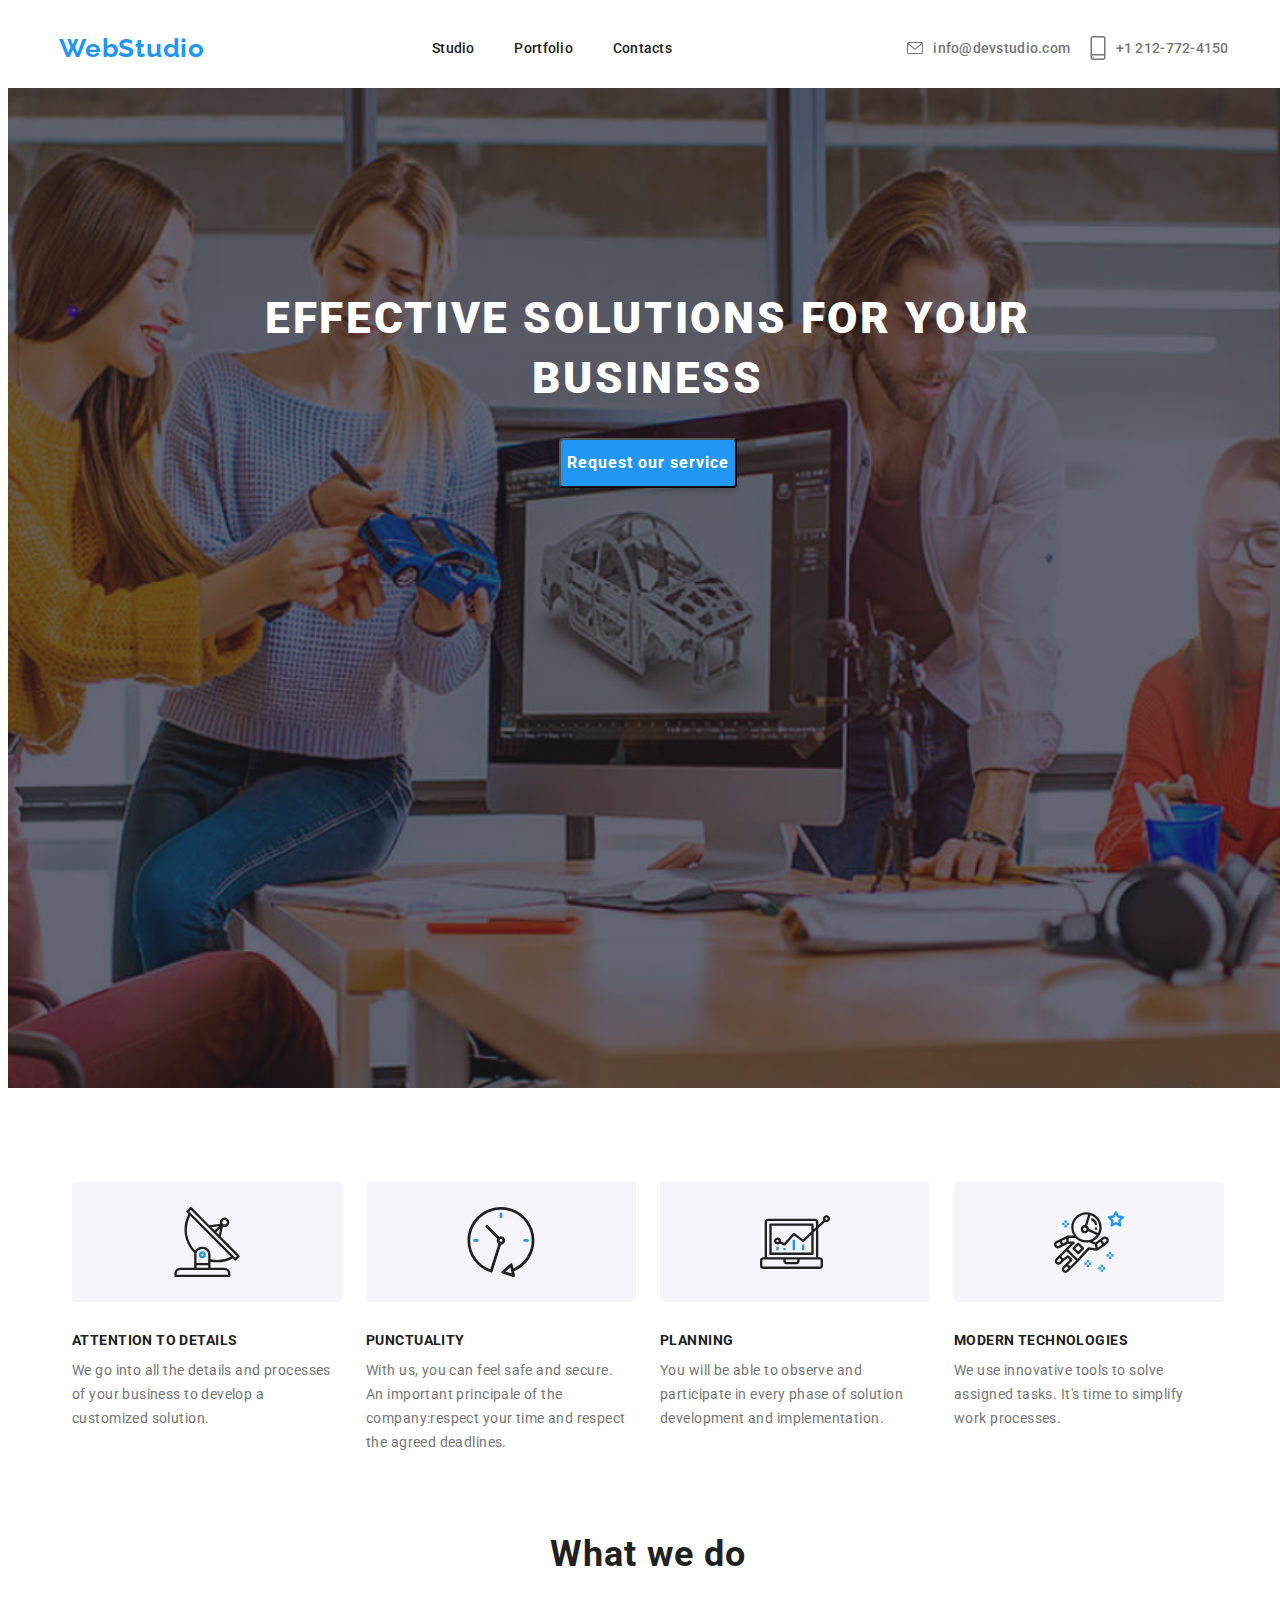
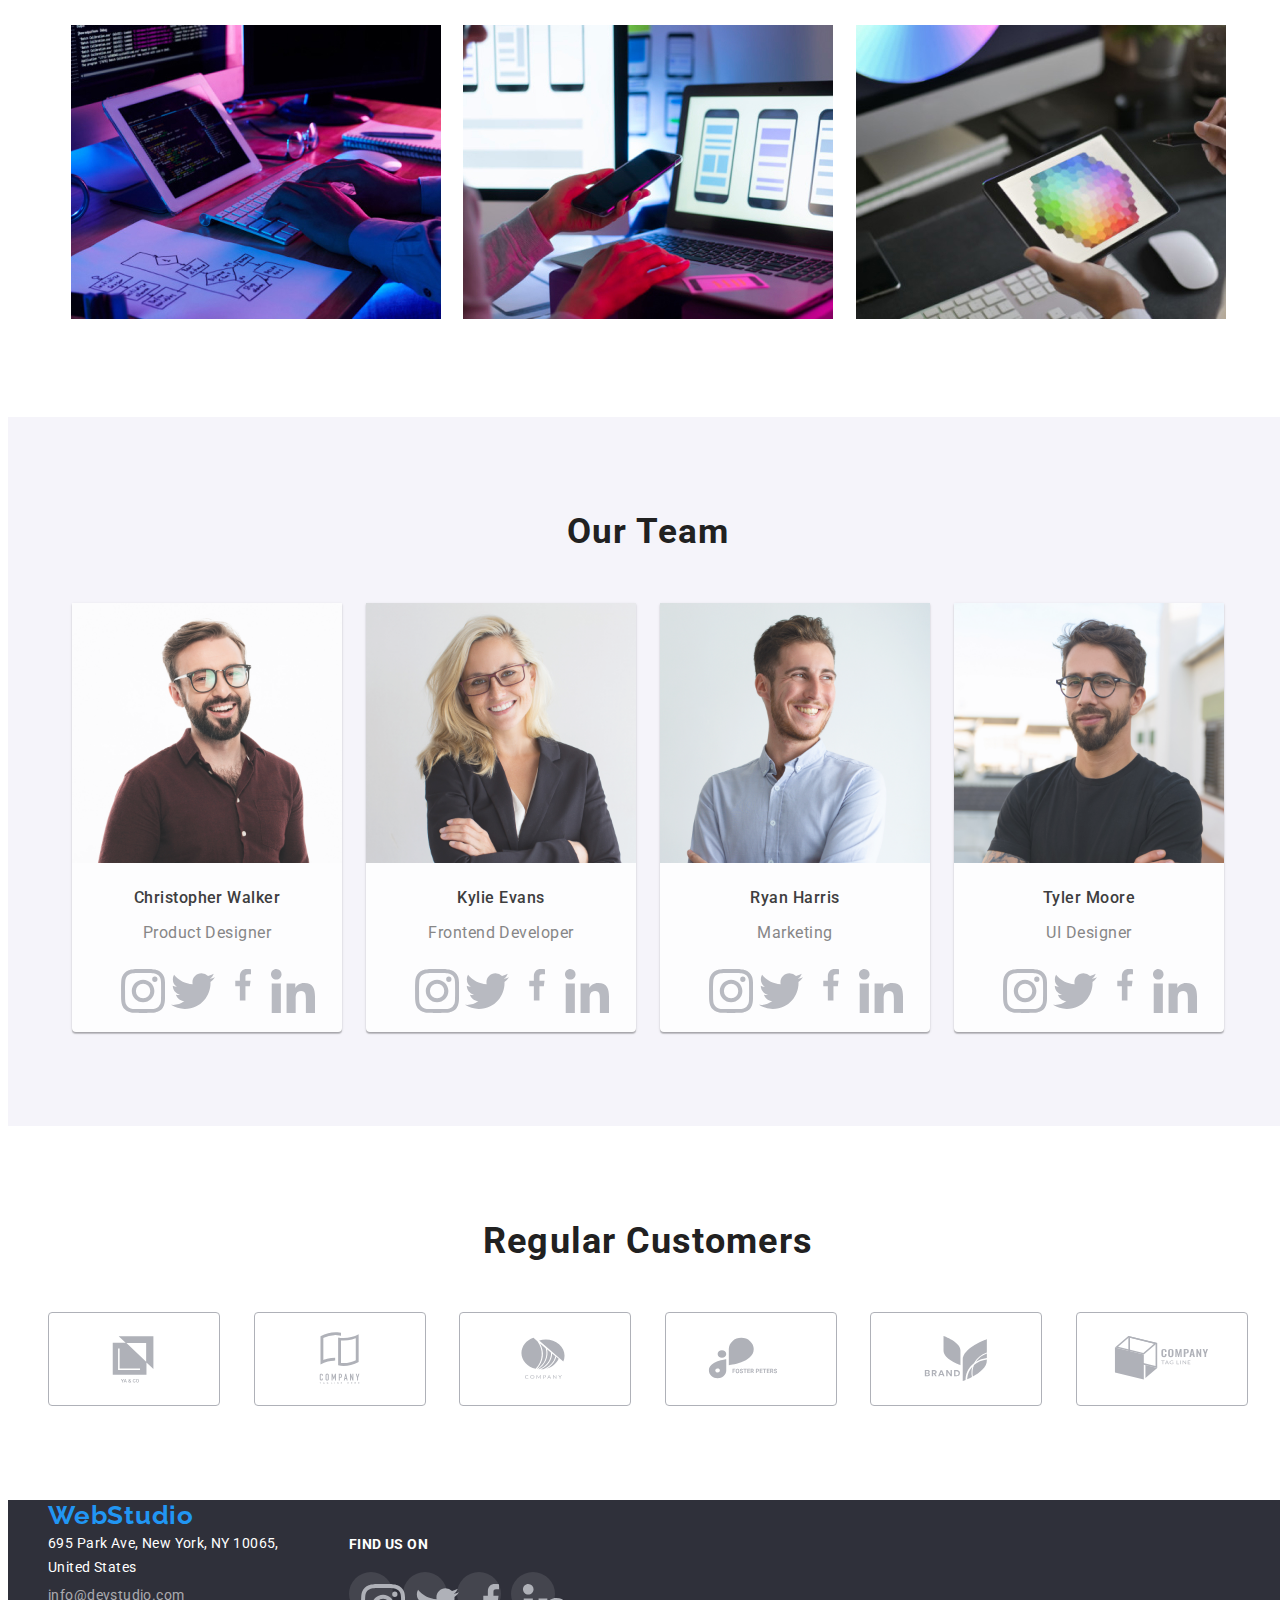
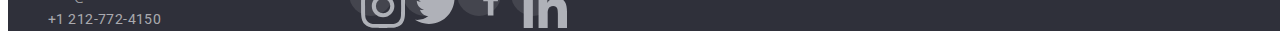
==== index.html @ 3897c5bf "initial commit" ====
<!DOCTYPE html>
<html lang="en">
  <head>
    <meta charset="UTF-8" />
    <meta http-equiv="X-UA-Compatible" content="IE=edge" />
    <meta name="viewport" content="width=device-width" />
    <title>goit-markup-hw-04-main-page</title>
    <!--podlinkowany normalizator-->
    <link
      rel="stylesheet"
      href="https://cdnjs.cloudflare.com/ajax/libs/modern-normalize/1.1.0/modern-normalize.min.css"
      integrity="sha512-wpPYUAdjBVSE4KJnH1VR1HeZfpl1ub8YT/NKx4PuQ5NmX2tKuGu6U/JRp5y+Y8XG2tV+wKQpNHVUX03MfMFn9Q=="
      crossorigin="anonymous"
      referrerpolicy="no-referrer"
    />
    <link rel="stylesheet" href="./css/style.css" />
    <link rel="preconnect" href="https://fonts.googleapis.com" />
    <link rel="preconnect" href="https://fonts.gstatic.com" crossorigin />
    <link
      href="https://fonts.googleapis.com/css2?family=Raleway:wght@700&family=Roboto:wght@400;500;700;900&display=swap"
      rel="stylesheet"
    />
  </head>
  <body>
    <header>
      <ul class="header-flex container">
        <li class="header-item-1">
          <a class="header-logo" href="./index.html"> WebStudio</a>
        </li>
        <li class="header-item-2">
          <ul class="header-nav-list">
            <li class="header-nav-studio">
              <a href="./index.html">Studio</a>
            </li>
            <li class="header-nav-portfolio">
              <a href="./portfolio.html">Portfolio</a>
            </li>
            <li class="header-nav-contacts"><a href="#">Contacts</a></li>
          </ul>
        </li>
        <li class="header-item-3">
          <ul class="header-contacts-list">
            <li class="header-contact-list-item">
              <svg class="header-contact-list-icon">
                <use href="./images/icons.svg#icon-envelope"></use>
              </svg>
              <a class="header-contact-link-mail" href="info@devstudio.com">
                info@devstudio.com
              </a>
            </li>
            <li class="header-contact-list-item">
              <svg class="header-contact-list-icon">
                <use href="./images/icons.svg#icon-smartphone"></use>
              </svg>
              <a class="header-contact-link-tel" href="tel:+12127724150"
                >+1 212-772-4150
              </a>
            </li>
          </ul>
        </li>
      </ul>
    </header>
    <main>
      <!-- Title -->
      <section class="title">
        <div class="title-content container">
          <h1>EFFECTIVE SOLUTIONS FOR YOUR BUSINESS</h1>
          <button class="button-title" type="BUTTON">
            Request our service
          </button>
        </div>
      </section>
      <div class="middle section container">
        <!-- group1 -->
        <section class="group-1 container">
          <ul class="group-1-list">
            <li class="group-1-list-item">
              <div class="group-1-icon-box">
                <svg class="group-1-icon">
                  <use href="./images/icons.svg#icon-antenna"></use>
                </svg>
              </div>
              <h4 class="group-1-header">ATTENTION TO DETAILS</h4>
              <p class="group-1-content">
                We go into all the details and processes of your business to
                develop a customized solution.
              </p>
            </li>
            <li class="group-1-list-item">
              <div class="group-1-icon-box">
                <svg class="group-1-icon">
                  <use href="./images/icons.svg#icon-clock"></use>
                </svg>
              </div>
              <h4 class="group-1-header">PUNCTUALITY</h4>
              <p class="group-1-content">
                With us, you can feel safe and secure. An important principale
                of the company:respect your time and respect the agreed
                deadlines.
              </p>
            </li>
            <li class="group-1-list-item">
              <div class="group-1-icon-box">
                <svg class="group-1-icon">
                  <use href="./images/icons.svg#icon-diagram"></use>
                </svg>
              </div>
              <h4 class="group-1-header">PLANNING</h4>
              <p class="group-1-content">
                You will be able to observe and participate in every phase of
                solution development and implementation.
              </p>
            </li>
            <li class="group-1-list-item">
              <div class="group-1-icon-box">
                <svg class="group-1-icon">
                  <use href="./images/icons.svg#icon-astronaut"></use>
                </svg>
              </div>
              <h4 class="group-1-header">MODERN TECHNOLOGIES</h4>
              <p class="group-1-content">
                We use innovative tools to solve assigned tasks. It's time to
                simplify work processes.
              </p>
            </li>
          </ul>
        </section>
        <!-- what-we-do -->
        <section class="what-we-do container">
          <h2 class="what-we-do-header">What we do</h2>
          <ul class="what-we-do-list">
            <li class="what-we-do-list-element">
              <img
                width="370"
                height="294"
                alt="person writing code"
                src="./images/box 1.jpg"
              />
            </li>
            <li class="what-we-do-list-element">
              <img
                width="370"
                height="294"
                alt="app layouts"
                src="./images/box 2.jpg"
              />
            </li>

            <li class="what-we-do-list-element">
              <img
                width="370"
                height="294"
                alt="color pallete"
                src="./images/box 3.jpg"
              />
            </li>
          </ul>
        </section>
      </div>
      <!-- our-team -->
      <section class="our-team">
        <div class="our-team-content section container">
          <h2 class="our-team-header">Our Team</h2>
          <ul class="our-team-list">
            <li class="team-cards">
              <img
                width="270"
                height="260"
                alt="photo of Christopher Walker"
                src="./images/person1.jpg"
              />
              <h4 class="team-names">Christopher Walker</h4>
              <p class="team-position">Product Designer</p>
              <ul class="team-social-media">
                <li class="team-social-media-item">
                  <svg class="team-icon">
                    <use href="./images/icons.svg#icon-instagram"></use>
                  </svg>
                </li>
                <li class="team-social-media-item">
                  <svg class="team-icon">
                    <use href="./images/icons.svg#icon-twitter"></use>
                  </svg>
                </li>
                <li class="team-social-media-item">
                  <svg class="team-icon">
                    <use href="./images/icons.svg#icon-facebook"></use>
                  </svg>
                </li>
                <li class="team-social-media-item">
                  <svg class="team-icon">
                    <use href="./images/icons.svg#icon-linkedin"></use>
                  </svg>
                </li>
              </ul>
            </li>
            <li class="team-cards">
              <img
                width="270"
                height="260"
                alt="photo of Kylie Evans"
                src="./images/person2.jpg"
              />
              <h4 class="team-names">Kylie Evans</h4>
              <p class="team-position">Frontend Developer</p>
              <ul class="team-social-media">
                <li class="team-social-media-item">
                  <svg class="team-icon">
                    <use href="./images/icons.svg#icon-instagram"></use>
                  </svg>
                </li>
                <li class="team-social-media-item">
                  <svg class="team-icon">
                    <use href="./images/icons.svg#icon-twitter"></use>
                  </svg>
                </li>
                <li class="team-social-media-item">
                  <svg class="team-icon">
                    <use href="./images/icons.svg#icon-facebook"></use>
                  </svg>
                </li>
                <li class="team-social-media-item">
                  <svg class="team-icon">
                    <use href="./images/icons.svg#icon-linkedin"></use>
                  </svg>
                </li>
              </ul>
            </li>
            <li class="team-cards">
              <img
                width="270"
                height="260"
                alt="photo of Ryan Harris"
                src="./images/person3.jpg"
              />
              <h4 class="team-names">Ryan Harris</h4>
              <p class="team-position">Marketing</p>
              <ul class="team-social-media">
                <li class="team-social-media-item">
                  <svg class="team-icon">
                    <use href="./images/icons.svg#icon-instagram"></use>
                  </svg>
                </li>
                <li class="team-social-media-item">
                  <svg class="team-icon">
                    <use href="./images/icons.svg#icon-twitter"></use>
                  </svg>
                </li>
                <li class="team-social-media-item">
                  <svg class="team-icon">
                    <use href="./images/icons.svg#icon-facebook"></use>
                  </svg>
                </li>
                <li class="team-social-media-item">
                  <svg class="team-icon">
                    <use href="./images/icons.svg#icon-linkedin"></use>
                  </svg>
                </li>
              </ul>
            </li>
            <li class="team-cards">
              <img
                width="270"
                height="260"
                alt="photo of Tyler Moore"
                src="./images/person4.jpg"
              />
              <h4 class="team-names">Tyler Moore</h4>
              <p class="team-position">UI Designer</p>
              <ul class="team-social-media">
                <li class="team-social-media-item">
                  <svg class="team-icon">
                    <use href="./images/icons.svg#icon-instagram"></use>
                  </svg>
                </li>
                <li class="team-social-media-item">
                  <svg class="team-icon">
                    <use href="./images/icons.svg#icon-twitter"></use>
                  </svg>
                </li>
                <li class="team-social-media-item">
                  <svg class="team-icon">
                    <use href="./images/icons.svg#icon-facebook"></use>
                  </svg>
                </li>
                <li class="team-social-media-item">
                  <svg class="team-icon">
                    <use href="./images/icons.svg#icon-linkedin"></use>
                  </svg>
                </li>
              </ul>
            </li>
          </ul>
        </div>
      </section>
      <section class="regular-customers">
        <div class="regular-customers-content section container">
          <h2 class="regular-customers-header">Regular Customers</h2>
          <ul class="regular-customers-list">
            <li class="regular-customers-item">
              <svg class="regular-customers-icon">
                <use href="images/icons.svg#icon-Logo1"></use>
              </svg>
            </li>
            <li class="regular-customers-item">
              <svg class="regular-customers-icon">
                <use href="images/icons.svg#icon-Logo2"></use>
              </svg>
            </li>
            <li class="regular-customers-item">
              <svg class="regular-customers-icon">
                <use href="images/icons.svg#icon-Logo3"></use>
              </svg>
            </li>
            <li class="regular-customers-item">
              <svg class="regular-customers-icon">
                <use href="images/icons.svg#icon-Logo4"></use>
              </svg>
            </li>
            <li class="regular-customers-item">
              <svg class="regular-customers-icon">
                <use href="images/icons.svg#icon-Logo5"></use>
              </svg>
            </li>
            <li class="regular-customers-item">
              <svg class="regular-customers-icon">
                <use href="images/icons.svg#icon-Logo6"></use>
              </svg>
            </li>
          </ul>
        </div>
      </section>
    </main>
    <footer>
      <div class="footer-container">
        <div class="footer-1">
          <a class="footer-logo" href="#">WebStudio</a>
          <p class="footer-address">
            695 Park Ave, New York, NY 10065,<br />
            United States
          </p>
          <ul class="footer-contacts-list">
            <li>info@devstudio.com</li>
            <li>+1 212-772-4150</li>
          </ul>
        </div>
        <div class="footer-2">
          <p class="find-us-on">FIND US ON</p>
          <ul class="footer-social-media">
            <li class="footer-2-item">
              <svg class="footer-icon">
                <use href="./images/icons.svg#icon-instagram"></use>
              </svg>
            </li>
            <li class="footer-2-item">
              <svg class="footer-icon">
                <use href="./images/icons.svg#icon-twitter"></use>
              </svg>
            </li>
            <li class="footer-2-item">
              <svg class="footer-icon">
                <use href="./images/icons.svg#icon-facebook"></use>
              </svg>
            </li>
            <li class="footer-2-item">
              <svg class="footer-icon">
                <use href="./images/icons.svg#icon-linkedin"></use>
              </svg>
            </li>
          </ul>
        </div>
      </div>
    </footer>
  </body>
</html>
---- css/style.css ----
/*Variables library*/
:root {
  /*colors*/
  --main-backroung-color: #ffffff;
  --sec-background-color-dark: #2f303a;
  --third-backround-color-gray: #f5f4fa;
  --main-text-color: #212121;
  --sec-text-color-gray: #757575;
  --text-color-white: #ffffff;
  --additional-color: #2196f3;
  /*links and buttons*/
  --cursor: pointer;
}

body {
  width: 100%;
  font-family: "Roboto", sans-serif;
  color: var(--main-text-color);
  background: var(--main-backroung-color);
}
.container {
  width: 1200px;
  margin: auto;
}
.section {
  padding: 94px 0px 94px 0px;
}
a {
  color: var(--main-text-color);
}
a:link {
  text-decoration: none;
}
a:hover {
  color: var(--additional-color);
  text-decoration: none;
  cursor: var(--cursor);
}
button:hover {
  box-shadow: 0px 4px 4px rgba(0, 0, 0, 0.15);
  border-radius: 4px;
  cursor: var(--cursor);
}
/*Header*/
.header {
  width: 100%;
  border: 1px solid #ececec;
}
.header-flex {
  height: 80px;
  margin: auto;
  display: flex;
  list-style: none;
  justify-content: space-between;
  align-items: center;
  padding: 0;
}
.header-item-1 {
  width: 14%;
}
.header-logo {
  display: block;
  text-align: center;
  font-family: "Raleway";
  font-style: normal;
  font-weight: 700;
  font-size: 26px;
  line-height: 31px;

  letter-spacing: 0.03em;

  color: var(--additional-color);
}
.header-item-2 {
  width: 20%;
}
.header-nav-list {
  display: flex;
  justify-content: space-between;
  padding: 0;
  list-style-type: none;
}
.header-nav-studio {
  text-decoration: none;

  font-family: "Roboto";
  font-style: normal;
  font-weight: 500;
  font-size: 14px;
  line-height: 16px;
  letter-spacing: 0.02em;
  color: var(--main-text-color);
}
.header-nav-portfolio {
  font-family: "Roboto";
  font-style: normal;
  font-weight: 500;
  font-size: 14px;
  line-height: 16px;
  letter-spacing: 0.02em;

  color: var(--main-text-color);
}

.header-nav-contacts {
  font-family: "Roboto";
  font-style: normal;
  font-weight: 500;
  font-size: 14px;
  line-height: 16px;
  letter-spacing: 0.02em;

  color: var(--main-text-color);
}
.header-item-3 {
  width: 30%;
}
.header-contacts-list {
  display: flex;
  list-style-type: none;
  justify-content: space-evenly;
  padding: 0;
  height: auto;
}
.header-contact-list-item {
  display: flex;
  justify-content: space-between;
  align-items: center;
  width: fit-content;
}
.header-contact-list-item:hover {
  stroke: var(--additional-color);
  cursor: var(--cursor);
}
.header-contact-list-icon {
  width: 16px;
  height: 24px;
  margin-right: 10px;
}
.header-contact-link-mail {
  font-family: "Roboto";
  font-style: normal;
  font-weight: 500;
  font-size: 14px;
  line-height: 16px;
  letter-spacing: 0.02em;

  color: var(--sec-text-color-gray);
}
.header-contact-link-tel {
  font-family: "Roboto";
  font-style: normal;
  font-weight: 500;
  font-size: 14px;
  line-height: 16px;
  letter-spacing: 0.02em;

  color: var(--sec-text-color-gray);
}
/* Main-index*/

/*Title section*/
.title {
  width: 100%;
  height: 600px;
  padding: 200px 0px 200px 0px;
  background: var(--sec-background-color-dark);
  background-image: linear-gradient(#2f303a66, #2f303a66),
    url(../images/title-img.jpg);
  background-repeat: no-repeat;
  background-size: cover;
  background-position: 50% 50%;
}

h1 {
  width: 66%;
  margin: auto;
  font-family: "Roboto";
  font-style: normal;
  font-weight: 900;
  font-size: 44px;
  line-height: 60px;

  text-align: center;
  letter-spacing: 0.06em;

  color: var(--text-color-white);
}
.button-title {
  display: block;
  margin: auto;
  margin-top: 30px;
  height: 50px;
  font-family: "Roboto";
  font-style: normal;
  font-weight: 700;
  font-size: 16px;
  line-height: 30px;
  letter-spacing: 0.06em;

  color: var(--text-color-white);

  background: var(--additional-color);
  box-shadow: 0px 4px 4px rgba(0, 0, 0, 0.15);
  border-radius: 4px;
  cursor: var(--cursor);
}
.button-title:hover {
  background: #188ce8;
  color: var(--text-color-white);
}
/*group-1*/
.group-1-list {
  display: flex;
  justify-content: space-evenly;
  list-style-type: none;
  padding: 0;
  margin: 0;
}
.group-1-list-item {
  width: 270px;
  height: 251px;
}
.group-1-icon-box {
  display: flex;
  justify-content: center;
  align-items: center;
  width: 270px;
  height: 120px;
  background: var(--third-backround-color-gray);
  border-radius: 4px;
}
.group-1-icon {
  width: 70px;
  height: 70px;
}
.group-1-header {
  font-family: "Roboto";
  font-style: normal;
  font-weight: 700;
  font-size: 14px;
  line-height: 16px;
  letter-spacing: 0.03em;
  margin: 30px 0px 0px 0px;

  color: var(--main-text-color);
}
.group-1-content {
  height: 97px;
  margin: 10px 10px 0px 0px;

  font-family: "Roboto";
  font-style: normal;
  font-weight: 400;
  font-size: 14px;
  line-height: 24px;
  letter-spacing: 0.03em;
  color: var(--sec-text-color-gray);
}

/*what-we-do*/
.what-we-do {
  padding-top: 100px;
}
.what-we-do-header {
  width: 20%;
  margin: auto;
  font-family: "Roboto";
  font-style: normal;
  font-weight: 700;
  font-size: 36px;
  line-height: 42px;
  text-align: center;
  letter-spacing: 0.03em;

  color: var(--main-text-color);
}
.what-we-do-list {
  display: flex;
  justify-content: space-evenly;
  padding: 0;
  margin: 50px 0px 0px 0px;
  list-style: none;
}
/*our-team*/
.our-team {
  width: 100%;
  height: auto;
  background: var(--third-backround-color-gray);
}
.our-team-header {
  display: block;
  margin: auto;
  width: 15%;

  font-family: "Roboto";
  font-style: normal;
  font-weight: 700;
  font-size: 35px;
  line-height: 42px;
  text-align: center;
  letter-spacing: 0.03em;

  color: var(--main-text-color);
}
.our-team-list {
  margin: auto;
  padding: 0;
  padding-top: 50px;
  text-align: center;
  display: flex;
  justify-content: space-evenly;
  list-style-type: none;
}
.team-cards {
  width: 270px;
  height: auto;

  opacity: 0.86;
  background: var(--main-backroung-color);

  box-shadow: 0px 1px 3px rgba(0, 0, 0, 0.12), 0px 1px 1px rgba(0, 0, 0, 0.14),
    0px 2px 1px rgba(0, 0, 0, 0.2);
  border-radius: 0px 0px 4px 4px;
}
.team-names {
  font-family: "Roboto";
  font-style: normal;
  font-weight: 500;
  font-size: 16px;
  line-height: 19px;

  text-align: center;
  letter-spacing: 0.03em;
}
.team-position {
  font-family: "Roboto";
  font-style: normal;
  font-weight: 400;
  font-size: 16px;
  line-height: 19px;
  color: var(--sec-text-color-gray);
  text-align: center;
  letter-spacing: 0.03em;
}
.team-social-media {
  display: flex;
  justify-content: space-evenly;
  align-items: center;
  width: 206px;
  height: 44px;
  margin: 16px 32px 30px 32px;
  padding: 0;
  list-style: none;
}
.team-social-media-item {
  width: 44px;
  height: 44px;
}
.team-social-media-item:hover {
  background-color: var(--additional-color);
  border-radius: 50%;
}
.team-icon {
  width: 44px;
  height: 44px;
  padding: 11px;
}
.team-icon:hover {
  --color1: var(--text-color-white);
  stroke: var(--text-color-white);
  cursor: var(--cursor);
}
/*Regular Customers*/
.regular-customers-header {
  display: block;
  margin: 0;
  font-family: "Roboto";
  font-style: normal;
  font-weight: 700;
  font-size: 36px;
  line-height: 42px;
  text-align: center;
  letter-spacing: 0.03em;
}
.regular-customers-list {
  display: flex;
  justify-content: space-between;
  margin: 0;
  padding: 0;
  padding-top: 50px;

  list-style: none;
}
.regular-customers-item {
  display: flex;
  justify-content: center;
  align-items: center;
  width: 170px;
  height: 92px;

  border: 1px solid #afb1b8;
  border-radius: 4px;
}
.regular-customers-item:hover {
  border: 1px solid var(--additional-color);
  border-radius: 4px;

  --color1: var(--additional-color);
  --color2: var(--additional-color);
  cursor: var(--cursor);
}
.regular-customers-icon {
  width: 106px;
  height: 60px;
}
/*Main-portfolio*/
.portfolio {
  height: fit-content;
  padding-top: 123px;
  padding-bottom: 65px;
}
.filters {
  margin: auto;
  width: 60%;
}
.filter-button {
  width: 128px;
  height: 38px;
  font-family: "Roboto";
  font-style: normal;
  font-weight: 500;
  font-size: 16px;
  line-height: 26px;

  text-align: center;
  letter-spacing: 0.03em;

  color: var(--main-text-color);

  background: var(--main-backroung-color);
  border-radius: 4px;
  cursor: pointer;
}
.filter-button:hover {
  background: var(--additional-color);
  box-shadow: 0px 3px 1px rgba(0, 0, 0, 0.1), 0px 1px 2px rgba(0, 0, 0, 0.08),
    0px 2px 2px rgba(0, 0, 0, 0.12);
  border-radius: 4px;

  font-family: "Roboto";
  font-style: normal;
  font-weight: 500;
  font-size: 16px;
  line-height: 26px;
  color: var(--text-color-white);
  text-align: center;
  letter-spacing: 0.03em;
}
.projects {
  padding-top: 34px;
  display: flex;
  flex-wrap: wrap;
  gap: 20px;
}

.project-box {
  flex-basis: calc(100%-2 * 20px) / 3;
  background: var(--main-backroung-color);
  border: 1px solid #eeeeee;
}
.project-box:hover {
  box-shadow: 0px 1px 1px rgba(0, 0, 0, 0.12), 0px 4px 4px rgba(0, 0, 0, 0.06),
    1px 4px 6px rgba(0, 0, 0, 0.16);
}
.row-title {
  margin-top: 20px;
  margin-bottom: 0px;
}
h4 {
  margin-bottom: 4px;
  font-family: "Roboto";
  font-style: normal;
  font-weight: 700;
  font-size: 18px;
  line-height: 36px;
  letter-spacing: 0.06em;
  text-align: left;
  color: var(--main-text-color);
}
.row-description {
  font-family: "Roboto";
  font-style: normal;
  font-weight: 400;
  font-size: 16px;
  line-height: 30px;
  text-align: left;
  letter-spacing: 0.03em;
  margin-top: 4px;

  color: var(--sec-text-color-gray);
}

/*Footer*/
footer {
  width: 100%;
  background: var(--sec-background-color-dark);
}
.footer-container {
  display: flex;
  justify-content: flex-start;
  align-items: center;
  width: 1200px;
  margin: auto;
}
.footer-logo {
  display: block;
  font-family: "Raleway";
  font-style: normal;
  font-weight: 700;
  font-size: 26px;
  line-height: 31px;

  letter-spacing: 0.03em;

  color: var(--additional-color);
}
.footer-address {
  margin: 0;
  font-family: "Roboto";
  font-style: normal;
  font-weight: 400;
  font-size: 14px;
  line-height: 24px;

  letter-spacing: 0.03em;

  color: var(--text-color-white);
}
.footer-contacts-list {
  padding: 0;
  margin: 0;
  margin-top: 4px;
  list-style-type: none;
  font-family: "Roboto";
  font-style: normal;
  font-weight: 400;
  font-size: 14px;
  line-height: 24px;

  letter-spacing: 0.03em;

  color: rgba(255, 255, 255, 0.6);
}
.footer-2 {
  width: 206px;
  height: auto;
  margin: 20px 0px 0px 70px;
}
.find-us-on {
  width: fit-content;
  height: 16px;
  margin: 0;
  font-family: "Roboto";
  font-style: normal;
  font-weight: 700;
  font-size: 14px;
  line-height: 16px;
  letter-spacing: 0.03em;

  color: var(--text-color-white);
}
.footer-social-media {
  display: flex;
  justify-content: space-between;
  align-items: center;
  width: 206px;
  padding: 0;
  margin: 20px 0px 0px 0px;

  list-style: none;
}
.footer-2-item {
  width: 44px;
  height: 44px;

  background-color: #ffffff1a;
  border-radius: 50%;
}
.footer-2-item:hover {
  background-color: var(--additional-color);
  --color1: var(--text-color-white);
  cursor: var(--cursor);
}
.footer-icon {
  width: 44px;
  height: 44px;
  padding: 12px;
}
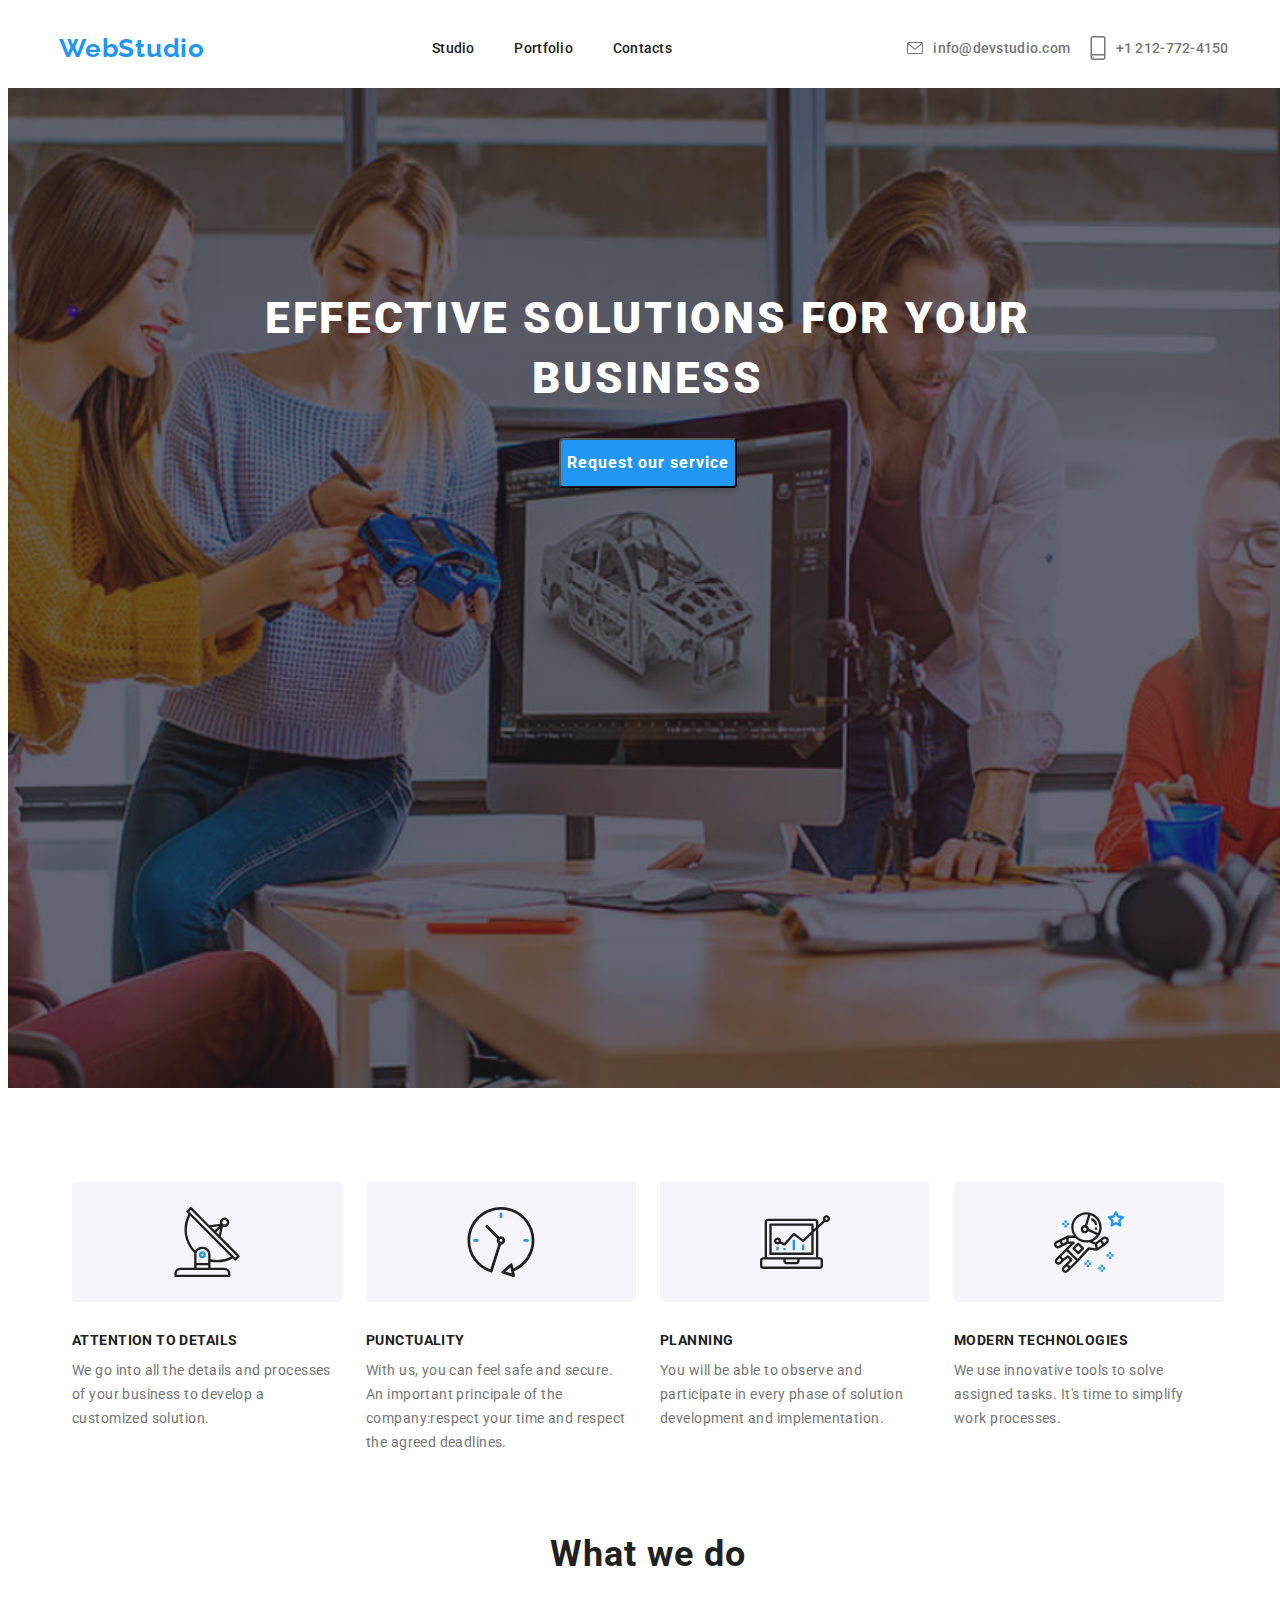
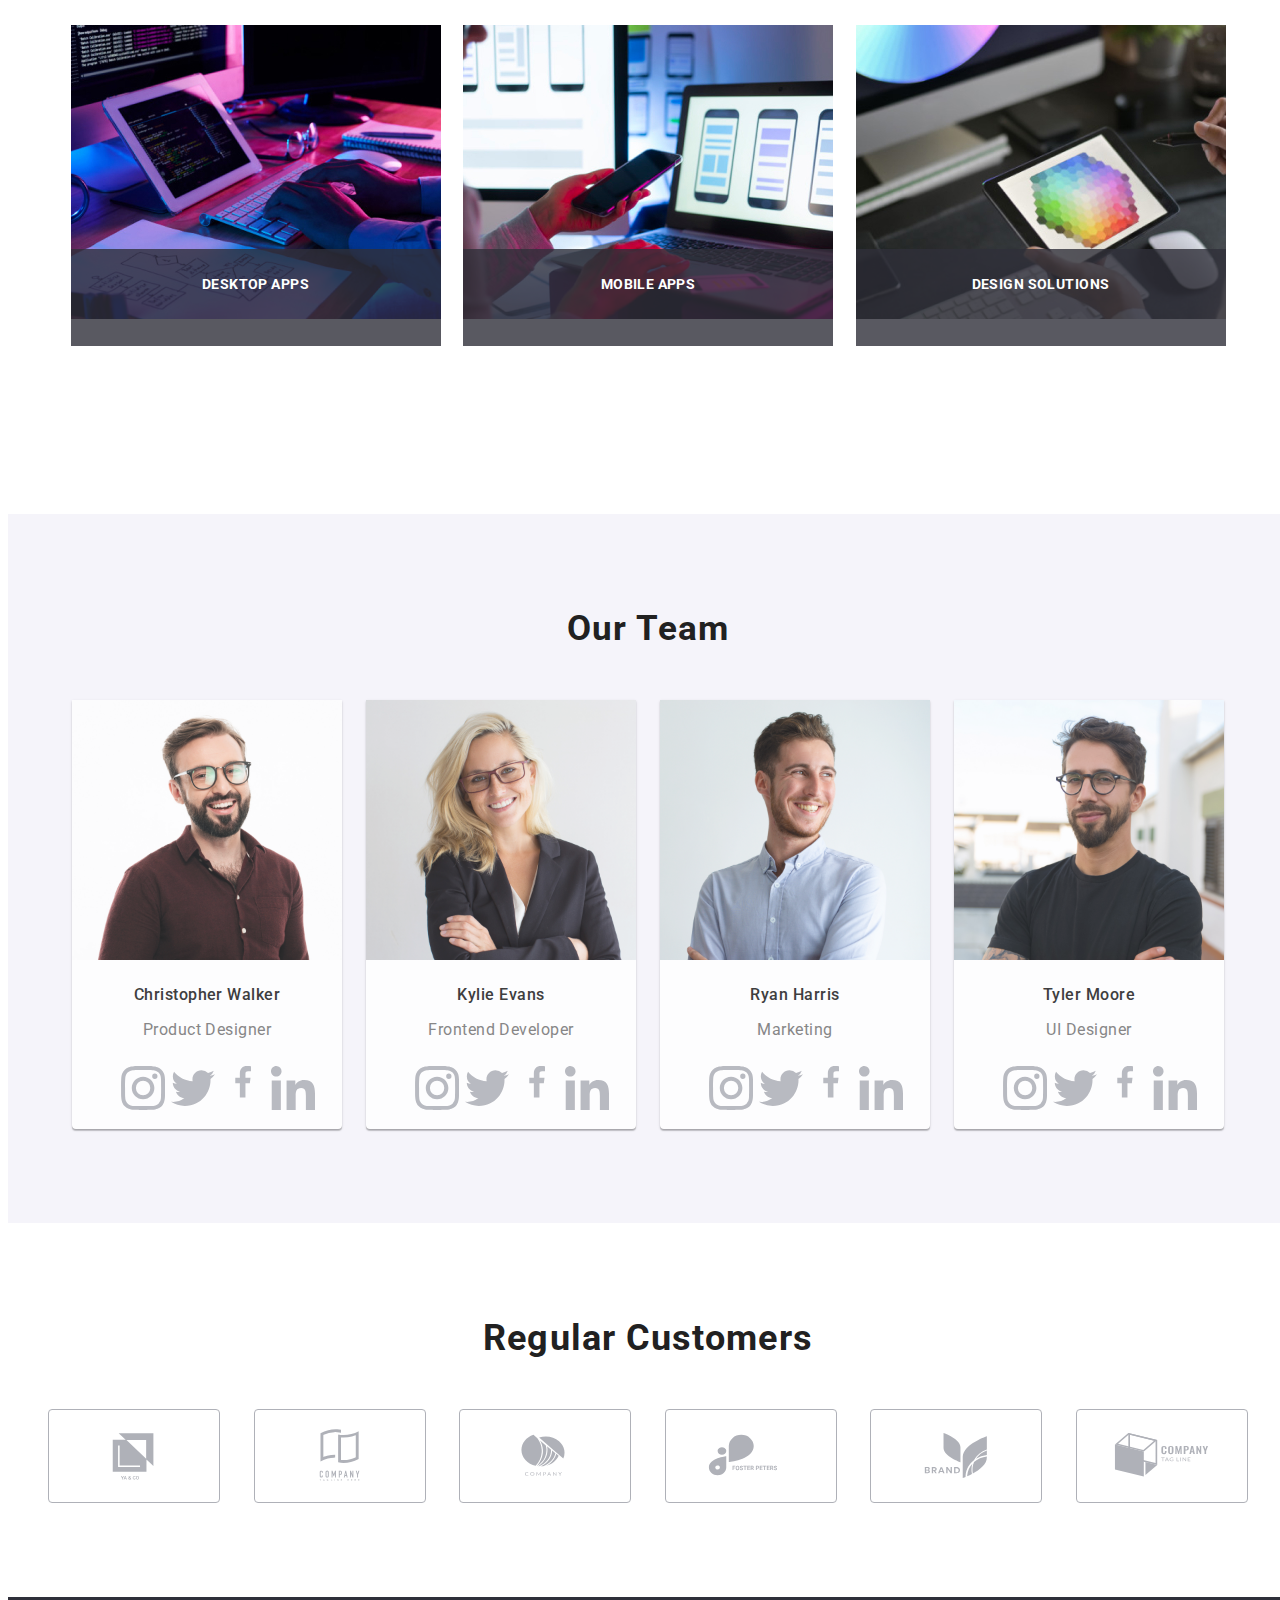
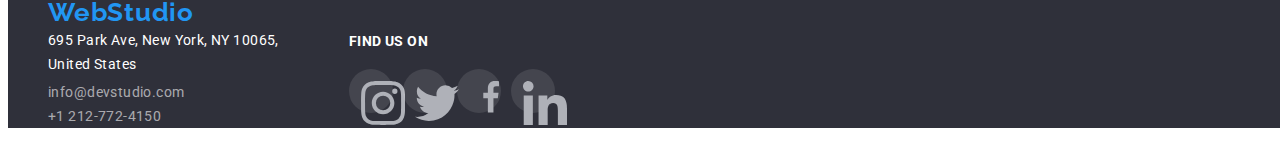
==== commit 52066be3: "main page-what we do-labels added" ====
--- a/index.html
+++ b/index.html
@@ -29,13 +29,13 @@
         </li>
         <li class="header-item-2">
           <ul class="header-nav-list">
-            <li class="header-nav-studio">
+            <li class="header-nav-item">
               <a href="./index.html">Studio</a>
             </li>
-            <li class="header-nav-portfolio">
+            <li class="header-nav-item">
               <a href="./portfolio.html">Portfolio</a>
             </li>
-            <li class="header-nav-contacts"><a href="#">Contacts</a></li>
+            <li class="header-nav-item"><a href="#">Contacts</a></li>
           </ul>
         </li>
         <li class="header-item-3">
@@ -65,9 +65,20 @@
       <section class="title">
         <div class="title-content container">
           <h1>EFFECTIVE SOLUTIONS FOR YOUR BUSINESS</h1>
-          <button class="button-title" type="BUTTON">
+          <!--MODAL js-->
+          <button class="button-title" type="BUTTON" data-modal-open>
             Request our service
           </button>
+          <div class="modal is-hidden" data-modal>
+            <div class="modal-content">
+              <button class="modal-close" data-modal-close>
+                <svg class="modal-close-icon">
+                  <use href="./images/icons.svg#icon-close-x"></use>
+                </svg>
+              </button>
+            </div>
+          </div>
+          <script src="./js/modal.js"></script>
         </div>
       </section>
       <div class="middle section container">
@@ -136,6 +147,7 @@
                 alt="person writing code"
                 src="./images/box 1.jpg"
               />
+              <p class="label">DESKTOP APPS</p>
             </li>
             <li class="what-we-do-list-element">
               <img
@@ -144,6 +156,7 @@
                 alt="app layouts"
                 src="./images/box 2.jpg"
               />
+              <p class="label">MOBILE APPS</p>
             </li>
 
             <li class="what-we-do-list-element">
@@ -153,6 +166,7 @@
                 alt="color pallete"
                 src="./images/box 3.jpg"
               />
+              <p class="label">DESIGN SOLUTIONS</p>
             </li>
           </ul>
         </section>
--- a/css/style.css
+++ b/css/style.css
@@ -27,6 +27,9 @@
 }
 a {
   color: var(--main-text-color);
+  transition-property: color;
+  transition-duration: 250ms;
+  transition-timing-function: cubic-bezier(0.4, 0, 0.2, 1);
 }
 a:link {
   text-decoration: none;
@@ -80,7 +83,7 @@
   padding: 0;
   list-style-type: none;
 }
-.header-nav-studio {
+.header-nav-item {
   text-decoration: none;
 
   font-family: "Roboto";
@@ -91,27 +94,7 @@
   letter-spacing: 0.02em;
   color: var(--main-text-color);
 }
-.header-nav-portfolio {
-  font-family: "Roboto";
-  font-style: normal;
-  font-weight: 500;
-  font-size: 14px;
-  line-height: 16px;
-  letter-spacing: 0.02em;
-
-  color: var(--main-text-color);
-}
-
-.header-nav-contacts {
-  font-family: "Roboto";
-  font-style: normal;
-  font-weight: 500;
-  font-size: 14px;
-  line-height: 16px;
-  letter-spacing: 0.02em;
-
-  color: var(--main-text-color);
-}
+
 .header-item-3 {
   width: 30%;
 }
@@ -127,9 +110,12 @@
   justify-content: space-between;
   align-items: center;
   width: fit-content;
+  transition-property: --color4;
+  transition-duration: 250ms;
+  transition-timing-function: cubic-bezier(0.4, 0, 0.2, 1);
 }
 .header-contact-list-item:hover {
-  stroke: var(--additional-color);
+  --color4: var(--additional-color);
   cursor: var(--cursor);
 }
 .header-contact-list-icon {
@@ -204,10 +190,69 @@
   box-shadow: 0px 4px 4px rgba(0, 0, 0, 0.15);
   border-radius: 4px;
   cursor: var(--cursor);
+
+  transition-property: background-color, color;
+  transition-duration: 250ms;
+  transition-timing-function: cubic-bezier(0.4, 0, 0.2, 1);
 }
 .button-title:hover {
   background: #188ce8;
   color: var(--text-color-white);
+}
+.modal {
+  position: fixed;
+  width: 100%;
+  height: 100%;
+  left: 0px;
+  top: 0px;
+  z-index: 1;
+  display: flex;
+  justify-content: center;
+  align-items: center;
+  background: #00000033;
+
+  transition-property: all;
+  transition-duration: 250ms;
+  transition-timing-function: cubic-bezier(0.4, 0, 0.2, 1);
+}
+.is-hidden {
+  pointer-events: none;
+  visibility: hidden;
+  opacity: 1;
+}
+.modal-content {
+  position: relative;
+  width: 528px;
+  height: 581px;
+  background-color: var(--main-backroung-color);
+  box-shadow: 0px 1px 3px rgba(0, 0, 0, 0.12), 0px 1px 1px rgba(0, 0, 0, 0.14),
+    0px 2px 1px rgba(0, 0, 0, 0.2);
+  border-radius: 4px;
+}
+.modal-close {
+  position: absolute;
+  top: 3px;
+  right: 3px;
+  width: 30px;
+  height: 30px;
+  padding: 0;
+  display: flex;
+  align-items: center;
+  justify-content: center;
+
+  background-color: var(--main-backroung-color);
+  border: 1px solid rgba(0, 0, 0, 0.1);
+  border-radius: 50%;
+}
+.modal-close:hover {
+  background-color: var(--additional-color);
+  border: 1px solid rgba(0, 0, 0, 0.1);
+  border-radius: 50%;
+  fill: var(--text-color-white);
+}
+.modal-close-icon {
+  width: 18px;
+  height: 18px;
 }
 /*group-1*/
 .group-1-list {
@@ -281,6 +326,27 @@
   padding: 0;
   margin: 50px 0px 0px 0px;
   list-style: none;
+}
+.label {
+  display: block;
+  width: 370px;
+  height: 70px;
+  margin: 0;
+  padding-top: 27px;
+  position: relative;
+  bottom: 74px;
+
+  background: #2f303acc;
+  text-align: center;
+  font-family: "Roboto";
+  font-style: normal;
+  font-weight: 700;
+  font-size: 14px;
+  line-height: 16px;
+  text-align: center;
+  letter-spacing: 0.03em;
+
+  color: var(--text-color-white);
 }
 /*our-team*/
 .our-team {
@@ -356,6 +422,9 @@
 .team-social-media-item {
   width: 44px;
   height: 44px;
+  transition-property: background-color, border-radius;
+  transition-duration: 250ms;
+  transition-timing-function: cubic-bezier(0.4, 0, 0.2, 1);
 }
 .team-social-media-item:hover {
   background-color: var(--additional-color);
@@ -365,6 +434,9 @@
   width: 44px;
   height: 44px;
   padding: 11px;
+  transition-property: --color1, stroke;
+  transition-duration: 250ms;
+  transition-timing-function: cubic-bezier(0.4, 0, 0.2, 1);
 }
 .team-icon:hover {
   --color1: var(--text-color-white);
@@ -401,6 +473,10 @@
 
   border: 1px solid #afb1b8;
   border-radius: 4px;
+
+  transition-property: border, border-radius, --color1, --color2;
+  transition-duration: 250ms;
+  transition-timing-function: cubic-bezier(0.4, 0, 0.2, 1);
 }
 .regular-customers-item:hover {
   border: 1px solid var(--additional-color);
@@ -441,6 +517,10 @@
   background: var(--main-backroung-color);
   border-radius: 4px;
   cursor: pointer;
+
+  transition-property: background-color, box-shadow, border-radius, color;
+  transition-duration: 250ms;
+  transition-timing-function: cubic-bezier(0.4, 0, 0.2, 1);
 }
 .filter-button:hover {
   background: var(--additional-color);
@@ -448,14 +528,7 @@
     0px 2px 2px rgba(0, 0, 0, 0.12);
   border-radius: 4px;
 
-  font-family: "Roboto";
-  font-style: normal;
-  font-weight: 500;
-  font-size: 16px;
-  line-height: 26px;
   color: var(--text-color-white);
-  text-align: center;
-  letter-spacing: 0.03em;
 }
 .projects {
   padding-top: 34px;
@@ -468,10 +541,50 @@
   flex-basis: calc(100%-2 * 20px) / 3;
   background: var(--main-backroung-color);
   border: 1px solid #eeeeee;
+  transition-property: box-shadow;
+  transition-duration: 250ms;
+  transition-timing-function: cubic-bezier(0.4, 0, 0.2, 1);
 }
 .project-box:hover {
   box-shadow: 0px 1px 1px rgba(0, 0, 0, 0.12), 0px 4px 4px rgba(0, 0, 0, 0.06),
     1px 4px 6px rgba(0, 0, 0, 0.16);
+  cursor: var(--cursor);
+}
+.project-box:hover .overlay {
+  transform: translateX(0%);
+}
+.up {
+  position: relative;
+  width: 370px;
+  height: 294px;
+  overflow: hidden;
+}
+.overlay {
+  display: flex;
+  justify-content: center;
+  align-items: center;
+  position: absolute;
+  top: 0;
+  left: 0;
+
+  width: 370px;
+  height: 294px;
+  background: #2196f3e6;
+  transform: translateY(+100%);
+  transition: transform 250ms ease;
+  transition-timing-function: cubic-bezier(0.4, 0, 0.2, 1);
+}
+.overlay-content {
+  width: 322px;
+  height: 140px;
+  font-family: "Roboto";
+  font-style: normal;
+  font-weight: 400;
+  font-size: 18px;
+  line-height: 28px;
+  letter-spacing: 0.03em;
+
+  color: #ffffff;
 }
 .row-title {
   margin-top: 20px;
@@ -586,6 +699,9 @@
 
   background-color: #ffffff1a;
   border-radius: 50%;
+  transition-property: background-color, --color1;
+  transition-duration: 250ms;
+  transition-timing-function: cubic-bezier(0.4, 0, 0.2, 1);
 }
 .footer-2-item:hover {
   background-color: var(--additional-color);
